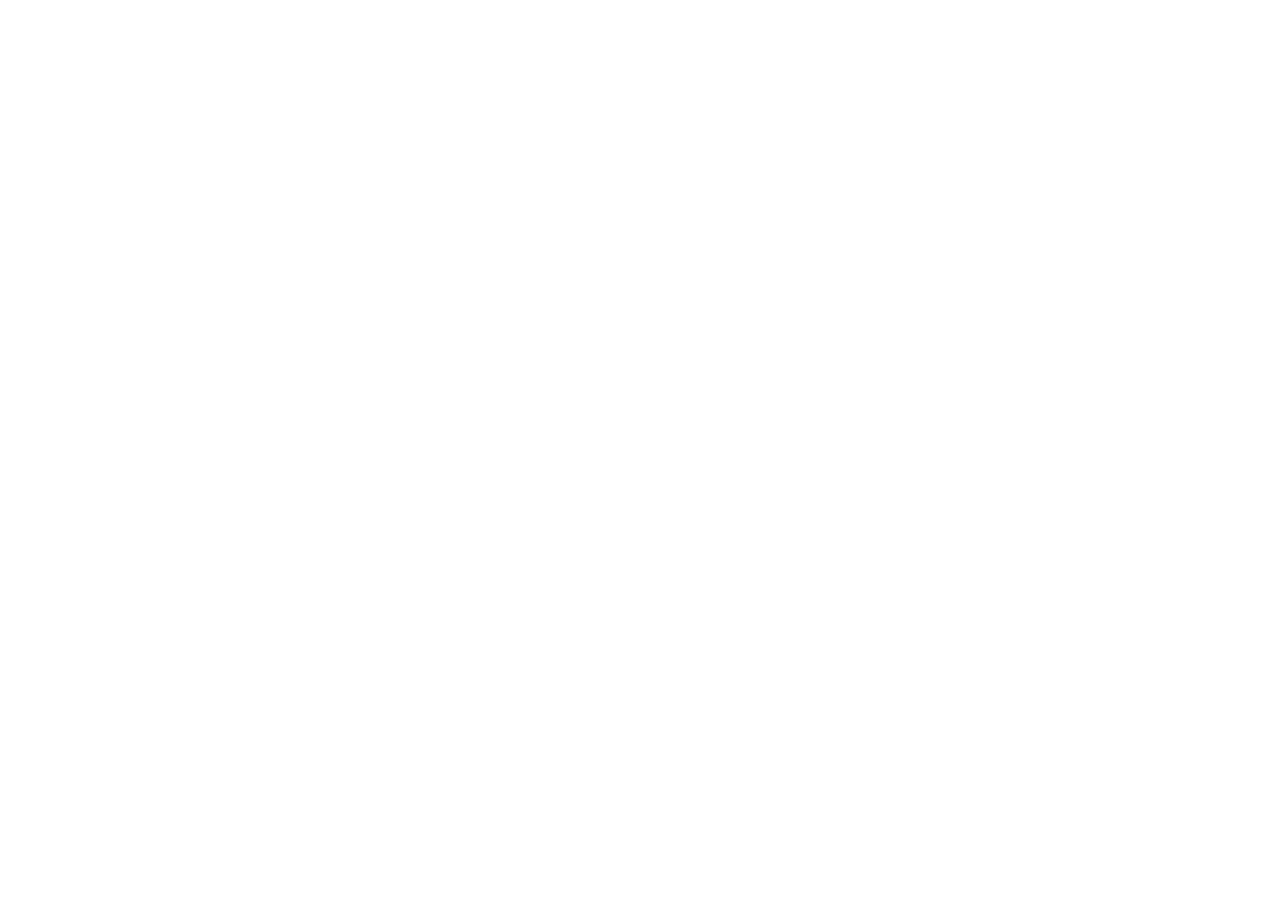
==== Projeto Form Bootstrap/index(register).html @ 3eee16a5 "Projeto final de bootstrap" ====
<!DOCTYPE html>
<html lang="pt-br">
  <head>
    <meta charset="UTF-8" />
    <meta http-equiv="X-UA-Compatible" content="IE=edge" />
    <meta name="viewport" content="width=device-width, initial-scale=1.0" />
    <!-- CSS only -->
    <link
      href="https://cdn.jsdelivr.net/npm/bootstrap@5.2.3/dist/css/bootstrap.min.css"
      rel="stylesheet"
      integrity="sha384-rbsA2VBKQhggwzxH7pPCaAqO46MgnOM80zW1RWuH61DGLwZJEdK2Kadq2F9CUG65"
      crossorigin="anonymous"
    />
    <link rel="stylesheet" href="css/style.css" />
    <title>Cadastro</title>
  </head>
  <body></body>
</html>
---- Projeto Form Bootstrap/css/style.css ----
#login_container {
  background-color: aqua;
  border-radius: 10px;
  width: 100%;
  height: 40em;
  margin-top: 20px;
  box-shadow: 0.5px 10px 15px #999;
}
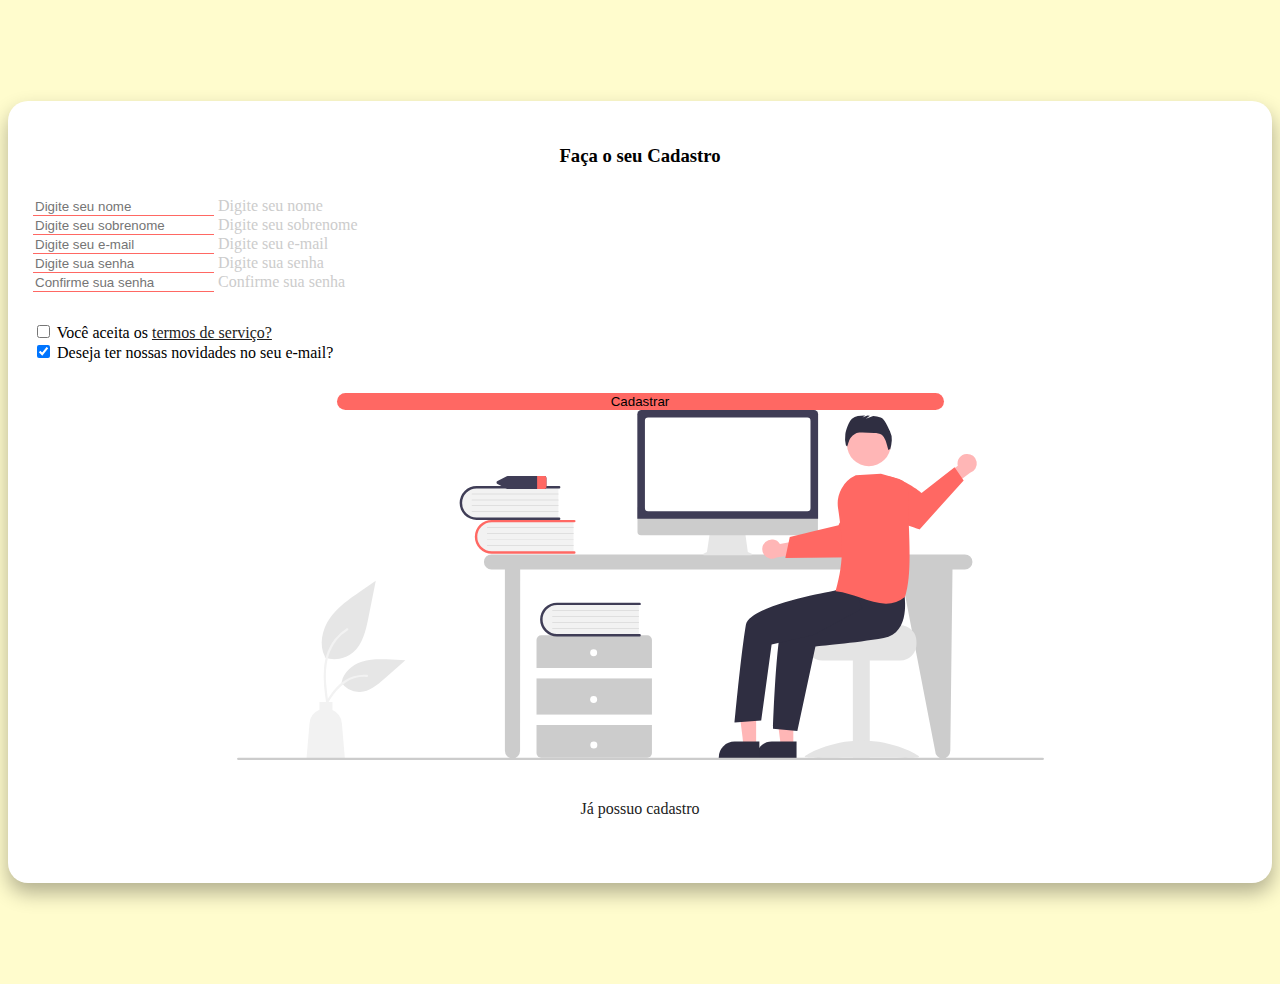
==== commit 19288c12: "Incluido projeto de formulário" ====
--- a/Projeto Form Bootstrap/index(register).html
+++ b/Projeto Form Bootstrap/index(register).html
@@ -4,15 +4,132 @@
     <meta charset="UTF-8" />
     <meta http-equiv="X-UA-Compatible" content="IE=edge" />
     <meta name="viewport" content="width=device-width, initial-scale=1.0" />
-    <!-- CSS only -->
+    <!-- CSS Bootstrap -->
     <link
       href="https://cdn.jsdelivr.net/npm/bootstrap@5.2.3/dist/css/bootstrap.min.css"
       rel="stylesheet"
       integrity="sha384-rbsA2VBKQhggwzxH7pPCaAqO46MgnOM80zW1RWuH61DGLwZJEdK2Kadq2F9CUG65"
       crossorigin="anonymous"
     />
+    <!-- JavaScript Bootstrap -->
+    <script
+      src="https://cdn.jsdelivr.net/npm/bootstrap@5.2.3/dist/js/bootstrap.bundle.min.js"
+      integrity="sha384-kenU1KFdBIe4zVF0s0G1M5b4hcpxyD9F7jL+jjXkk+Q2h455rYXK/7HAuoJl+0I4"
+      crossorigin="anonymous"
+    ></script>
+    <!-- CSS Projeto -->
     <link rel="stylesheet" href="css/style.css" />
     <title>Cadastro</title>
   </head>
-  <body></body>
+  <body>
+    <div class="container col-11 col-md-9" id="form_container">
+      <div class="row align-items-center gx-5">
+        <div class="col-md-6 order-md-1">
+          <h3>Faça o seu Cadastro</h3>
+          <!-- Formulário -->
+          <form>
+            <!-- Nome -->
+            <div class="form-floating mb-3">
+              <input
+                type="text"
+                class="form-control"
+                id="nome"
+                name="nome"
+                placeholder="Digite seu nome"
+              />
+              <label for="nome" class="form-label">Digite seu nome</label>
+            </div>
+            <!-- Sobrenome -->
+            <div class="form-floating mb-3">
+              <input
+                type="text"
+                class="form-control"
+                id="sobrenome"
+                name="sobrenome"
+                placeholder="Digite seu sobrenome"
+              />
+              <label for="sobrenome" class="form-label"
+                >Digite seu sobrenome</label
+              >
+            </div>
+            <!-- E-mail -->
+            <div class="form-floating mb-3">
+              <input
+                type="email"
+                class="form-control"
+                id="email"
+                name="email"
+                placeholder="Digite seu e-mail"
+              />
+              <label for="email" class="form-label">Digite seu e-mail</label>
+            </div>
+            <!-- Senha -->
+            <div class="form-floating mb-3">
+              <input
+                type="password"
+                class="form-control"
+                id="password"
+                name="password"
+                placeholder="Digite sua senha"
+              />
+              <label for="password" class="form-label">Digite sua senha</label>
+            </div>
+            <!-- Confirmação senha -->
+            <div class="form-floating mb-3">
+              <input
+                type="password"
+                class="form-control"
+                id="c-password"
+                name="c-password"
+                placeholder="Confirme sua senha"
+              />
+              <label for="c-password" class="form-label"
+                >Confirme sua senha</label
+              >
+            </div>
+            <!-- Termos e condições -->
+            <div class="termos">
+              <div class="form-check">
+                <input
+                  type="checkbox"
+                  class="form-check-input"
+                  id="termos"
+                  required
+                />
+                <label for="termos" class="form-check-label"
+                  >Você aceita os
+                  <a href="#" id="termos">termos de serviço?</a></label
+                >
+              </div>
+              <div class="form-check mb-3">
+                <input
+                  type="checkbox"
+                  class="form-check-input"
+                  id="newsletter"
+                  checked
+                />
+                <label for="newsletter" class="form-check-label"
+                  >Deseja ter nossas novidades no seu e-mail?
+                </label>
+              </div>
+            </div>
+            <!-- Botão -->
+            <div class="col-12" id="enviar">
+              <input type="submit" class="btn btn-primary" value="Cadastrar" />
+            </div>
+          </form>
+        </div>
+        <!-- Imagem -->
+        <div class="col-md-6 order-md-2">
+          <div class="col-12">
+            <div class="img-fluid img2"></div>
+          </div>
+          <!-- Redirecionamento -->
+          <div class="col-12" id="link_container">
+            <a href="index(login).html">Já possuo cadastro</a>
+          </div>
+        </div>
+      </div>
+    </div>
+  </body>
 </html>
--- a/Projeto Form Bootstrap/css/style.css
+++ b/Projeto Form Bootstrap/css/style.css
@@ -1,8 +1,147 @@
-#login_container {
-  background-color: aqua;
-  border-radius: 10px;
-  width: 100%;
-  height: 40em;
-  margin-top: 20px;
-  box-shadow: 0.5px 10px 15px #999;
+body {
+  background-color: #fffccd;
 }
+
+/* Formulário */
+
+#form_container {
+  background-color: #fff;
+  border-radius: 20px;
+  box-shadow: 0.5px 10px 20px rgba(0, 0, 0, 0.3);
+  margin: 8% auto;
+  padding: 25px;
+}
+
+#form_container h3 {
+  font-weight: 900;
+  margin-bottom: 30px;
+  text-align: center;
+}
+a {
+  color: #222;
+  transition: 0.3s;
+  text-decoration: none;
+}
+#termos {
+  text-decoration: underline;
+}
+#form_container a:hover {
+  color: #ff6863;
+}
+#form_container .form-control {
+  border: none;
+  border-bottom: 1px solid #ff6863;
+  border-radius: 0;
+}
+#form_container .form-control:focus {
+  box-shadow: none;
+}
+#form_container .form-floating label {
+  color: #ccc;
+}
+#form_container .form-floating > .form-control:focus ~ label {
+  color: #222;
+}
+#form_container input[type="submit"] {
+  background-color: #ff6863;
+  border: none;
+  width: 50%;
+  border-radius: 20px;
+}
+#form_container input[type="checkbox"]:checked {
+  background-color: #ff6863;
+  border: none;
+}
+#form_container .form-check-input:focus {
+  box-shadow: none;
+}
+/* Imagem */
+.img-fluid {
+  background-image: url(../img/login.svg);
+  background-position: center;
+  background-size: contain;
+  height: 350px;
+  background-repeat: no-repeat;
+}
+@media (max-width: 575px) {
+  #form_container {
+    margin: 5% auto;
+  }
+  #form_container form {
+    padding-bottom: 75px;
+  }
+  #form_container h3 {
+    font-size: 22px;
+  }
+  #form_container input[type="submit"] {
+    width: 100%;
+  }
+}
+@media (max-width: 768px) {
+  .img-fluid {
+    background-image: url(../img/mobile_login.svg);
+    height: 250px;
+    margin: 40px auto;
+  }
+  #form_container {
+    margin: 5% auto;
+  }
+  #form_container input[type="submit"] {
+    width: 100%;
+  }
+}
+/* Imagem página de cadastro */
+.img2 {
+  background-image: url(../img/register.svg);
+  background-position: center;
+  background-size: contain;
+  height: 350px;
+  background-repeat: no-repeat;
+}
+@media (max-width: 575px) {
+  #form_container {
+    margin: 5% auto;
+  }
+  #form_container form {
+    padding-bottom: 0px;
+  }
+  #form_container h3 {
+    font-size: 22px;
+  }
+  #form_container input[type="submit"] {
+    width: 100%;
+  }
+  .termos {
+    font-size: 13px;
+  }
+}
+@media (max-width: 768px) {
+  .img2 {
+    background-image: url(../img/mobile_register.svg);
+    height: 250px;
+    margin: 40px auto;
+  }
+  #form_container {
+    margin: 5% auto;
+  }
+  #form_container input[type="submit"] {
+    width: 100%;
+  }
+}
+@media (max-width: 1024px) {
+  .termos {
+    font-size: 13px;
+  }
+}
+/* Redireconamento */
+#enviar {
+  text-align: center;
+}
+#link_container {
+  margin: 40px auto;
+  text-align: center;
+}
+/* Termos */
+.termos {
+  margin: 30px 0px;
+}
